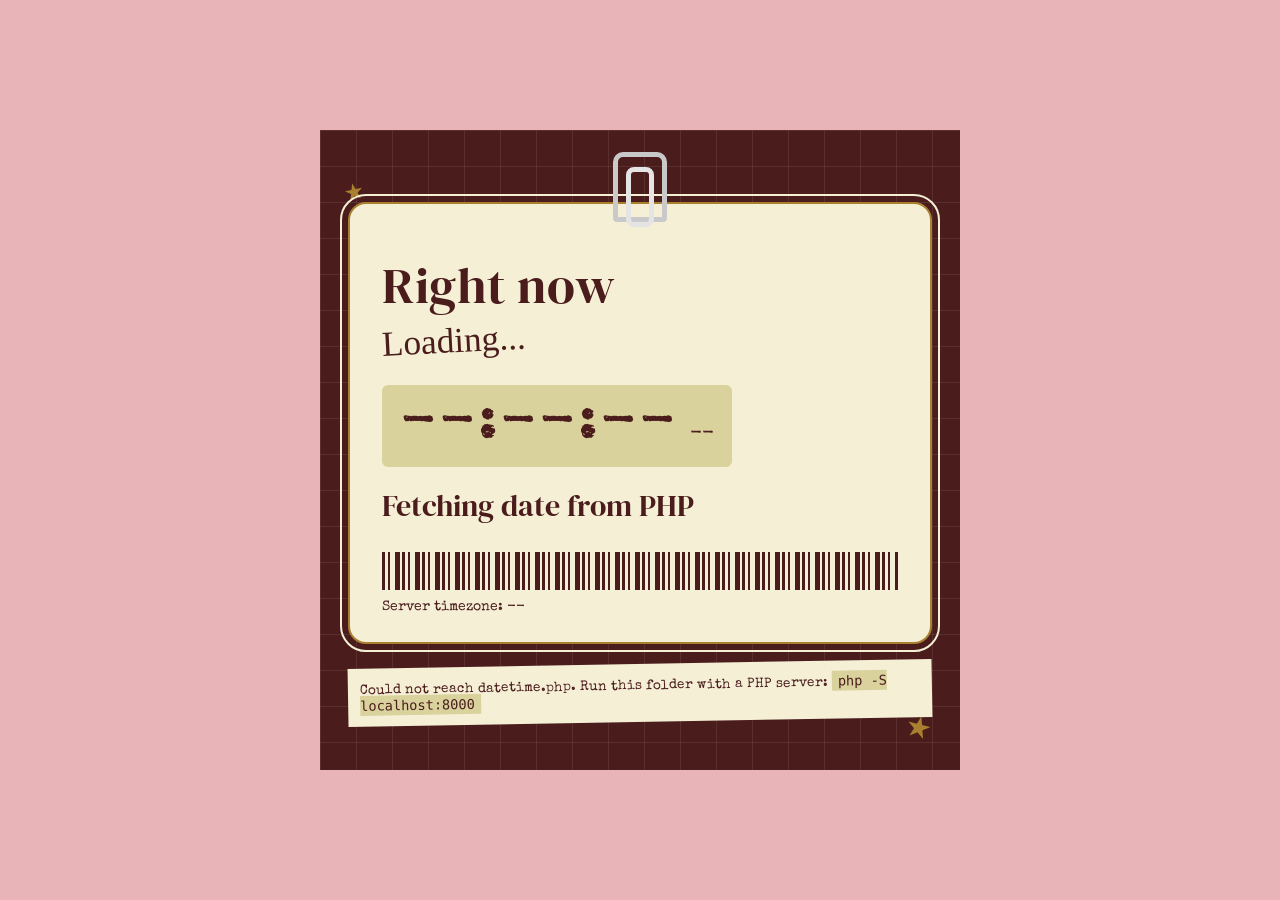
==== index.html @ 3e17e23e "Add PHP date, time and day display" ====
<!DOCTYPE html>
<html lang="en">
<head>
  <meta charset="UTF-8">
  <meta name="viewport" content="width=device-width, initial-scale=1.0">
  <title>Date, Time and Day | PHP</title>
  <link rel="preconnect" href="https://fonts.googleapis.com">
  <link rel="preconnect" href="https://fonts.gstatic.com" crossorigin>
  <link href="https://fonts.googleapis.com/css2?family=DM+Serif+Display&family=Homemade+Apple&family=Special+Elite&display=swap" rel="stylesheet">
  <link rel="stylesheet" href="style.css">
</head>
<body>
  <main class="board">
    <div class="clip" aria-hidden="true"></div>
    <span class="star s1" aria-hidden="true">&#9733;</span>
    <span class="star s2" aria-hidden="true">&#9733;</span>

    <section class="card" aria-live="polite">
      <h1>Right now</h1>
      <p class="script" id="day">Loading...</p>

      <div class="time">
        <span id="time">--:--:--</span>
        <span id="meridiem">--</span>
      </div>

      <p class="date" id="date">Fetching date from PHP</p>

      <div class="barcode" aria-hidden="true"></div>
      <p class="zone">Server timezone: <span id="zone">--</span></p>
    </section>

    <p class="note" id="error" hidden>
      Could not reach datetime.php. Run this folder with a PHP server:
      <code>php -S localhost:8000</code>
    </p>
  </main>

  <script src="script.js"></script>
</body>
</html>
---- style.css ----
:root {
  --pink: #e8b4b8;
  --brown: #4a1c1c;
  --cream: #f5efd6;
  --tan: #d9d29d;
  --gold: #a8802f;
}

* { box-sizing: border-box; margin: 0; padding: 0; }

body {
  min-height: 100vh;
  display: grid;
  place-items: center;
  padding: 24px;
  background: var(--pink);
  font-family: 'Special Elite', 'Courier New', monospace;
  color: var(--brown);
}

/* Brown grid board, like the portfolio cover */
.board {
  position: relative;
  width: min(640px, 100%);
  padding: 72px 28px 48px;
  background-color: var(--brown);
  background-image:
    linear-gradient(rgba(255,255,255,.08) 1px, transparent 1px),
    linear-gradient(90deg, rgba(255,255,255,.08) 1px, transparent 1px);
  background-size: 36px 36px;
}

/* Paper clip */
.clip {
  position: absolute;
  top: 22px; left: 50%;
  width: 54px; height: 70px;
  transform: translateX(-50%);
  border: 5px solid #c9c9c9;
  border-radius: 10px 10px 4px 4px;
  z-index: 3;
}
.clip::after {
  content: "";
  position: absolute;
  inset: 10px 8px -10px;
  border: 5px solid #e4e4e4;
  border-radius: 8px;
}

.star { position: absolute; color: var(--gold); font-size: 2rem; }
.s1 { top: 40px; left: 24px; transform: rotate(-12deg); }
.s2 { bottom: 20px; right: 28px; font-size: 2.6rem; transform: rotate(14deg); }

/* ID card */
.card {
  position: relative;
  background: var(--cream);
  border: 2px solid var(--gold);
  border-radius: 18px;
  outline: 2px solid var(--cream);
  outline-offset: 6px;
  padding: 56px 32px 28px;
  text-align: left;
}

h1 {
  font-family: 'DM Serif Display', Georgia, serif;
  font-weight: 400;
  font-size: clamp(2rem, 8vw, 3.2rem);
  line-height: 1;
  letter-spacing: .5px;
}

.script {
  font-family: 'Homemade Apple', cursive;
  font-size: clamp(1.5rem, 6vw, 2.2rem);
  margin: 14px 0 20px;
  transform: rotate(-3deg);
  transform-origin: left;
}

.time {
  display: inline-flex;
  align-items: baseline;
  gap: 12px;
  padding: 12px 18px;
  background: var(--tan);
  border-radius: 6px;
  font-variant-numeric: tabular-nums;
}
#time { font-size: clamp(2rem, 9vw, 3.6rem); letter-spacing: 2px; }
#meridiem { font-size: 1.2rem; }

.date {
  margin-top: 18px;
  font-family: 'DM Serif Display', Georgia, serif;
  font-size: clamp(1.3rem, 5vw, 1.9rem);
}

/* Barcode strip */
.barcode {
  height: 38px;
  margin: 26px 0 10px;
  background: repeating-linear-gradient(
    90deg,
    var(--brown) 0 3px, transparent 3px 6px,
    var(--brown) 6px 8px, transparent 8px 13px,
    var(--brown) 13px 18px, transparent 18px 20px
  );
}

.zone { font-size: .85rem; }

.note {
  margin-top: 20px;
  padding: 12px;
  background: var(--cream);
  font-size: .85rem;
  transform: rotate(-1deg);
}
.note code { background: var(--tan); padding: 2px 6px; }

@media (max-width: 480px) {
  .card { padding: 48px 20px 22px; }
}
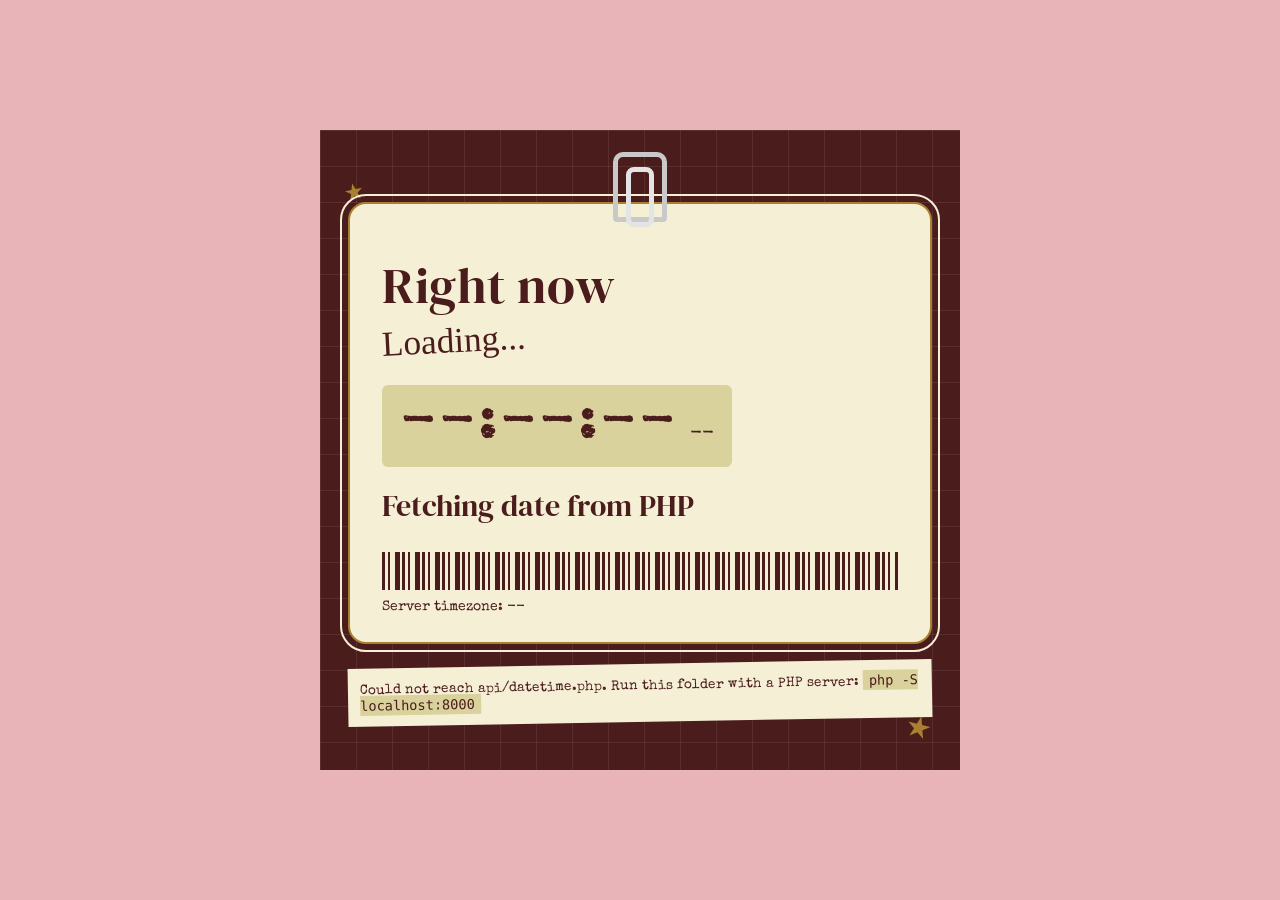
==== commit 29ce6e49: "Add PHP date, time and day display with Vercel PHP runtime" ====
--- a/index.html
+++ b/index.html
@@ -31,11 +31,11 @@
     </section>
 
     <p class="note" id="error" hidden>
-      Could not reach datetime.php. Run this folder with a PHP server:
+      Could not reach api/datetime.php. Run this folder with a PHP server:
       <code>php -S localhost:8000</code>
     </p>
   </main>
 
   <script src="script.js"></script>
 </body>
-</html>+</html>
--- a/style.css
+++ b/style.css
@@ -123,4 +123,4 @@
 
 @media (max-width: 480px) {
   .card { padding: 48px 20px 22px; }
-}+}
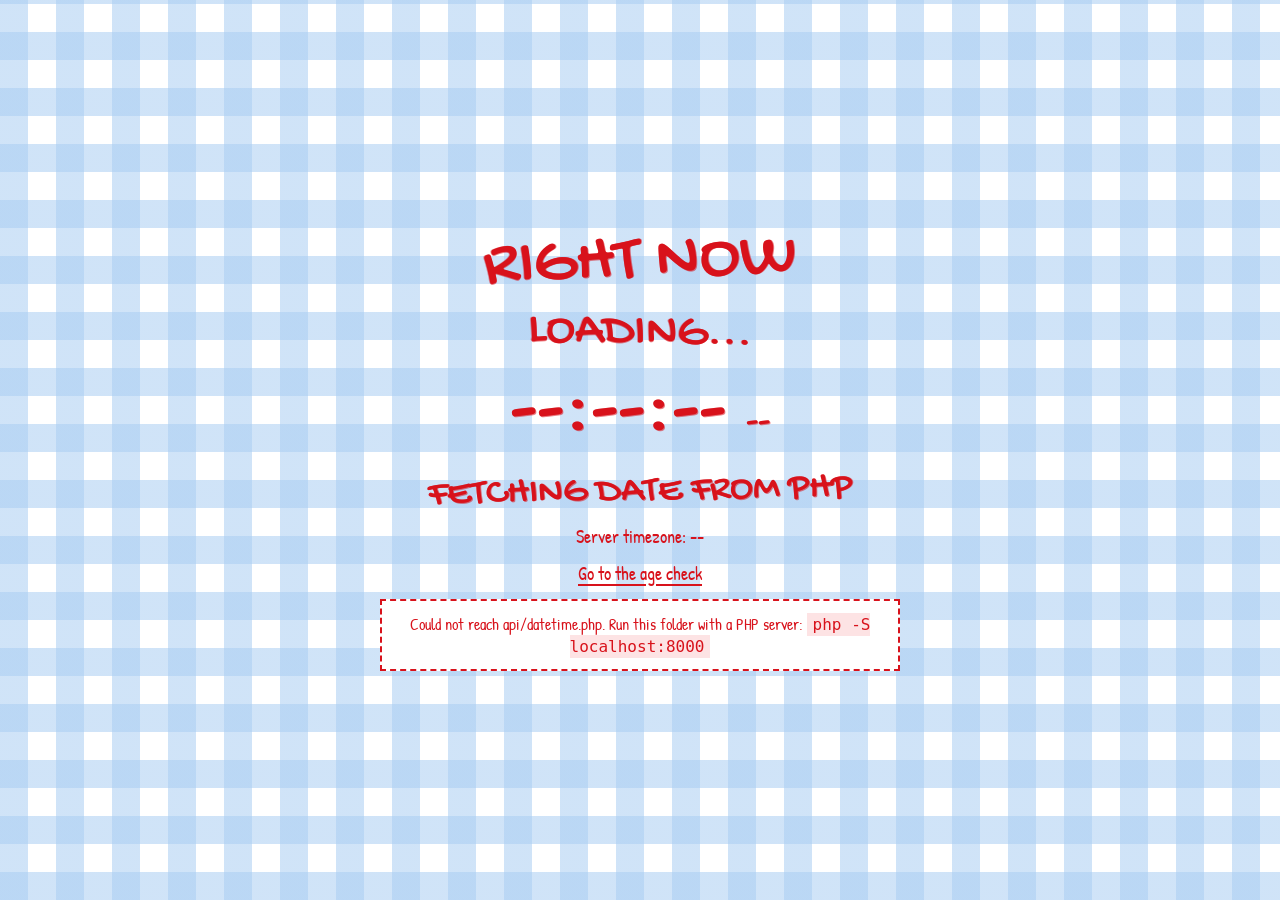
==== commit 5ff680e5: "Add age check and restyle with gingham aesthetic" ====
--- a/index.html
+++ b/index.html
@@ -6,36 +6,22 @@
   <title>Date, Time and Day | PHP</title>
   <link rel="preconnect" href="https://fonts.googleapis.com">
   <link rel="preconnect" href="https://fonts.gstatic.com" crossorigin>
-  <link href="https://fonts.googleapis.com/css2?family=DM+Serif+Display&family=Homemade+Apple&family=Special+Elite&display=swap" rel="stylesheet">
+  <link href="https://fonts.googleapis.com/css2?family=Gochi+Hand&family=Patrick+Hand&display=swap" rel="stylesheet">
   <link rel="stylesheet" href="style.css">
 </head>
 <body>
-  <main class="board">
-    <div class="clip" aria-hidden="true"></div>
-    <span class="star s1" aria-hidden="true">&#9733;</span>
-    <span class="star s2" aria-hidden="true">&#9733;</span>
-
-    <section class="card" aria-live="polite">
-      <h1>Right now</h1>
-      <p class="script" id="day">Loading...</p>
-
-      <div class="time">
-        <span id="time">--:--:--</span>
-        <span id="meridiem">--</span>
-      </div>
-
-      <p class="date" id="date">Fetching date from PHP</p>
-
-      <div class="barcode" aria-hidden="true"></div>
-      <p class="zone">Server timezone: <span id="zone">--</span></p>
-    </section>
-
+  <main class="stage" aria-live="polite">
+    <h1>Right now</h1>
+    <p class="day" id="day">Loading...</p>
+    <p class="clock"><span id="time">--:--:--</span> <span class="ampm" id="meridiem">--</span></p>
+    <p class="date" id="date">Fetching date from PHP</p>
+    <p class="small">Server timezone: <span id="zone">--</span></p>
+    <p class="small"><a href="age.html">Go to the age check</a></p>
     <p class="note" id="error" hidden>
       Could not reach api/datetime.php. Run this folder with a PHP server:
       <code>php -S localhost:8000</code>
     </p>
   </main>
-
   <script src="script.js"></script>
 </body>
 </html>
--- a/style.css
+++ b/style.css
@@ -1,126 +1,111 @@
 :root {
-  --pink: #e8b4b8;
-  --brown: #4a1c1c;
-  --cream: #f5efd6;
-  --tan: #d9d29d;
-  --gold: #a8802f;
+  --red: #d8121b;
+  --blue: #a9cdf2;
+  --white: #ffffff;
 }
 
 * { box-sizing: border-box; margin: 0; padding: 0; }
 
+/* Blue gingham: two translucent stripe layers cross over a white base */
 body {
   min-height: 100vh;
   display: grid;
   place-items: center;
-  padding: 24px;
-  background: var(--pink);
-  font-family: 'Special Elite', 'Courier New', monospace;
-  color: var(--brown);
+  padding: 32px 20px;
+  background-color: var(--white);
+  background-image:
+    repeating-linear-gradient(0deg,  rgba(169,205,242,.55) 0 28px, transparent 28px 56px),
+    repeating-linear-gradient(90deg, rgba(169,205,242,.55) 0 28px, transparent 28px 56px);
+  font-family: 'Patrick Hand', 'Comic Sans MS', cursive;
+  font-size: 1.25rem;
+  color: var(--red);
 }
 
-/* Brown grid board, like the portfolio cover */
-.board {
-  position: relative;
-  width: min(640px, 100%);
-  padding: 72px 28px 48px;
-  background-color: var(--brown);
-  background-image:
-    linear-gradient(rgba(255,255,255,.08) 1px, transparent 1px),
-    linear-gradient(90deg, rgba(255,255,255,.08) 1px, transparent 1px);
-  background-size: 36px 36px;
+.stage {
+  width: min(520px, 100%);
+  text-align: center;
+  display: grid;
+  gap: 14px;
+  justify-items: center;
 }
 
-/* Paper clip */
-.clip {
-  position: absolute;
-  top: 22px; left: 50%;
-  width: 54px; height: 70px;
-  transform: translateX(-50%);
-  border: 5px solid #c9c9c9;
-  border-radius: 10px 10px 4px 4px;
-  z-index: 3;
-}
-.clip::after {
-  content: "";
-  position: absolute;
-  inset: 10px 8px -10px;
-  border: 5px solid #e4e4e4;
-  border-radius: 8px;
+/* Crayon-style red headings */
+h1, .day, .clock, .date, .result, button {
+  font-family: 'Gochi Hand', 'Comic Sans MS', cursive;
+  font-weight: 400;
+  text-transform: uppercase;
+  line-height: 1;
+  text-shadow: .5px .5px 0 rgba(216,18,27,.55), -.5px 0 0 rgba(216,18,27,.4);
 }
 
-.star { position: absolute; color: var(--gold); font-size: 2rem; }
-.s1 { top: 40px; left: 24px; transform: rotate(-12deg); }
-.s2 { bottom: 20px; right: 28px; font-size: 2.6rem; transform: rotate(14deg); }
+h1 { font-size: clamp(2.4rem, 11vw, 4.2rem); transform: rotate(-2deg); }
+.day { font-size: clamp(1.8rem, 8vw, 3rem); transform: rotate(1.5deg); }
 
-/* ID card */
-.card {
-  position: relative;
-  background: var(--cream);
-  border: 2px solid var(--gold);
-  border-radius: 18px;
-  outline: 2px solid var(--cream);
-  outline-offset: 6px;
-  padding: 56px 32px 28px;
-  text-align: left;
+.clock { font-size: clamp(2.6rem, 14vw, 5.4rem); font-variant-numeric: tabular-nums; }
+.ampm { font-size: .45em; }
+
+.date { font-size: clamp(1.5rem, 6vw, 2.4rem); transform: rotate(-1deg); }
+
+.small { font-size: 1.1rem; }
+
+a { color: var(--red); text-decoration-thickness: 2px; text-underline-offset: 4px; }
+a:focus-visible, input:focus-visible, button:focus-visible {
+  outline: 3px solid var(--red);
+  outline-offset: 3px;
 }
 
-h1 {
-  font-family: 'DM Serif Display', Georgia, serif;
-  font-weight: 400;
-  font-size: clamp(2rem, 8vw, 3.2rem);
-  line-height: 1;
-  letter-spacing: .5px;
+/* Form */
+form {
+  width: 100%;
+  display: grid;
+  gap: 6px;
+  text-align: left;
+  padding: 22px;
+  background: rgba(255,255,255,.92);
+  border: 3px solid var(--red);
+  border-radius: 14px 6px 16px 8px;
+  transform: rotate(.6deg);
 }
+label { font-size: 1.15rem; }
+input {
+  width: 100%;
+  padding: 10px 12px;
+  margin-bottom: 10px;
+  font: inherit;
+  color: var(--red);
+  background: var(--white);
+  border: 2px solid var(--red);
+  border-radius: 8px 4px 9px 5px;
+}
+input::placeholder { color: rgba(216,18,27,.5); }
 
-.script {
-  font-family: 'Homemade Apple', cursive;
-  font-size: clamp(1.5rem, 6vw, 2.2rem);
-  margin: 14px 0 20px;
-  transform: rotate(-3deg);
-  transform-origin: left;
+button {
+  margin-top: 4px;
+  padding: 12px;
+  font-size: 1.6rem;
+  color: var(--white);
+  background: var(--red);
+  border: 0;
+  border-radius: 6px 12px 6px 10px;
+  cursor: pointer;
 }
+button:hover { background: #b50e16; }
 
-.time {
-  display: inline-flex;
-  align-items: baseline;
-  gap: 12px;
-  padding: 12px 18px;
-  background: var(--tan);
-  border-radius: 6px;
-  font-variant-numeric: tabular-nums;
+/* Result messages */
+.result {
+  width: 100%;
+  padding: 20px 18px;
+  font-size: clamp(1.6rem, 7vw, 2.6rem);
+  line-height: 1.15;
+  border-radius: 14px 6px 16px 8px;
 }
-#time { font-size: clamp(2rem, 9vw, 3.6rem); letter-spacing: 2px; }
-#meridiem { font-size: 1.2rem; }
-
-.date {
-  margin-top: 18px;
-  font-family: 'DM Serif Display', Georgia, serif;
-  font-size: clamp(1.3rem, 5vw, 1.9rem);
-}
-
-/* Barcode strip */
-.barcode {
-  height: 38px;
-  margin: 26px 0 10px;
-  background: repeating-linear-gradient(
-    90deg,
-    var(--brown) 0 3px, transparent 3px 6px,
-    var(--brown) 6px 8px, transparent 8px 13px,
-    var(--brown) 13px 18px, transparent 18px 20px
-  );
-}
-
-.zone { font-size: .85rem; }
+.result.granted { background: rgba(255,255,255,.92); border: 3px solid var(--red); }
+.result.denied  { background: var(--red); color: var(--white); text-shadow: none; }
 
 .note {
-  margin-top: 20px;
   padding: 12px;
-  background: var(--cream);
-  font-size: .85rem;
-  transform: rotate(-1deg);
+  font-size: 1rem;
+  background: var(--white);
+  border: 2px dashed var(--red);
 }
-.note code { background: var(--tan); padding: 2px 6px; }
-
-@media (max-width: 480px) {
-  .card { padding: 48px 20px 22px; }
-}
+.note code { background: #fde3e4; padding: 2px 6px; }
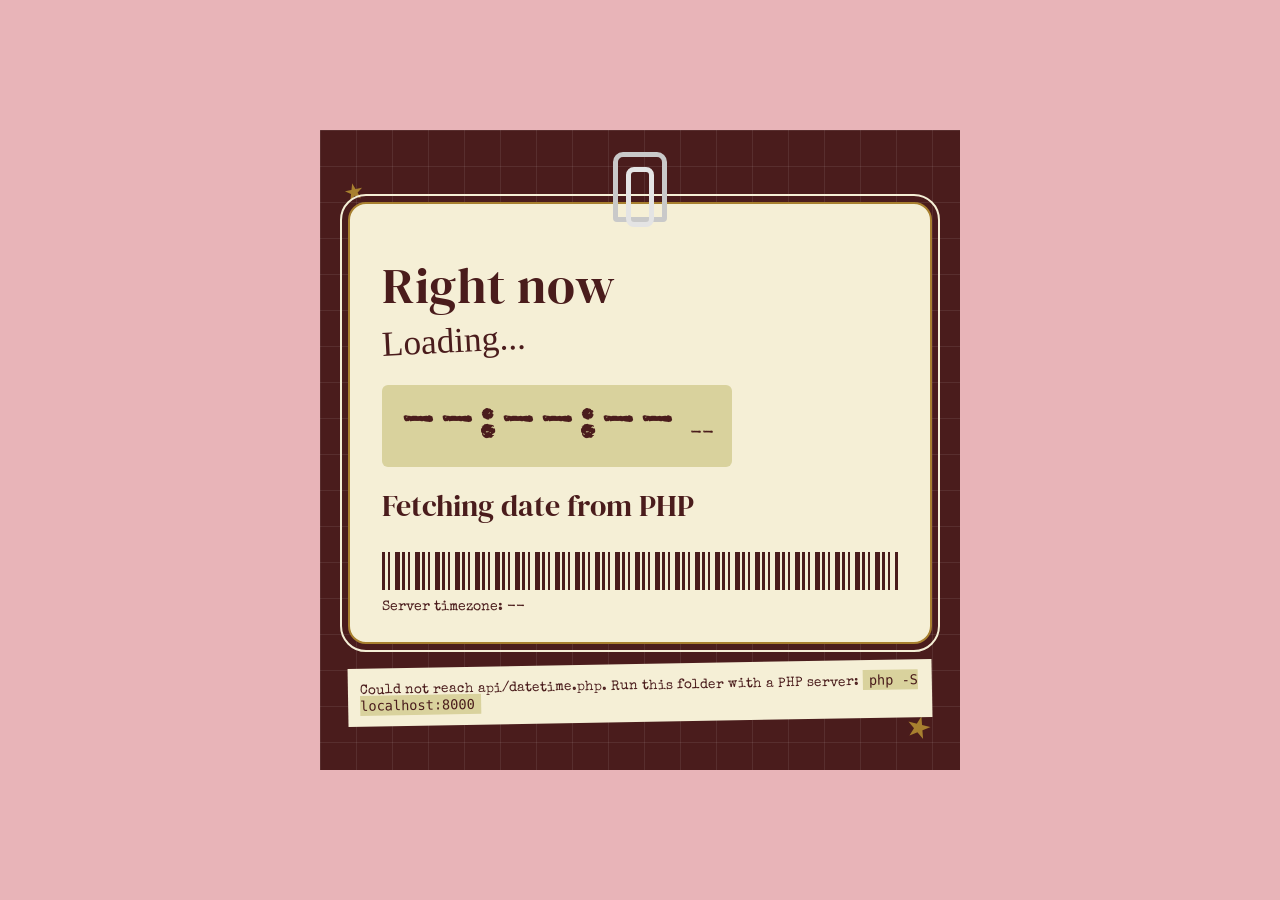
==== commit 83f4e38e: "Revert "Add age check and restyle with gingham aesthetic" This reverts commit 5ff680e5ef64ed9dc6be97" ====
--- a/index.html
+++ b/index.html
@@ -6,22 +6,36 @@
   <title>Date, Time and Day | PHP</title>
   <link rel="preconnect" href="https://fonts.googleapis.com">
   <link rel="preconnect" href="https://fonts.gstatic.com" crossorigin>
-  <link href="https://fonts.googleapis.com/css2?family=Gochi+Hand&family=Patrick+Hand&display=swap" rel="stylesheet">
+  <link href="https://fonts.googleapis.com/css2?family=DM+Serif+Display&family=Homemade+Apple&family=Special+Elite&display=swap" rel="stylesheet">
   <link rel="stylesheet" href="style.css">
 </head>
 <body>
-  <main class="stage" aria-live="polite">
-    <h1>Right now</h1>
-    <p class="day" id="day">Loading...</p>
-    <p class="clock"><span id="time">--:--:--</span> <span class="ampm" id="meridiem">--</span></p>
-    <p class="date" id="date">Fetching date from PHP</p>
-    <p class="small">Server timezone: <span id="zone">--</span></p>
-    <p class="small"><a href="age.html">Go to the age check</a></p>
+  <main class="board">
+    <div class="clip" aria-hidden="true"></div>
+    <span class="star s1" aria-hidden="true">&#9733;</span>
+    <span class="star s2" aria-hidden="true">&#9733;</span>
+
+    <section class="card" aria-live="polite">
+      <h1>Right now</h1>
+      <p class="script" id="day">Loading...</p>
+
+      <div class="time">
+        <span id="time">--:--:--</span>
+        <span id="meridiem">--</span>
+      </div>
+
+      <p class="date" id="date">Fetching date from PHP</p>
+
+      <div class="barcode" aria-hidden="true"></div>
+      <p class="zone">Server timezone: <span id="zone">--</span></p>
+    </section>
+
     <p class="note" id="error" hidden>
       Could not reach api/datetime.php. Run this folder with a PHP server:
       <code>php -S localhost:8000</code>
     </p>
   </main>
+
   <script src="script.js"></script>
 </body>
 </html>
--- a/style.css
+++ b/style.css
@@ -1,111 +1,126 @@
 :root {
-  --red: #d8121b;
-  --blue: #a9cdf2;
-  --white: #ffffff;
+  --pink: #e8b4b8;
+  --brown: #4a1c1c;
+  --cream: #f5efd6;
+  --tan: #d9d29d;
+  --gold: #a8802f;
 }
 
 * { box-sizing: border-box; margin: 0; padding: 0; }
 
-/* Blue gingham: two translucent stripe layers cross over a white base */
 body {
   min-height: 100vh;
   display: grid;
   place-items: center;
-  padding: 32px 20px;
-  background-color: var(--white);
-  background-image:
-    repeating-linear-gradient(0deg,  rgba(169,205,242,.55) 0 28px, transparent 28px 56px),
-    repeating-linear-gradient(90deg, rgba(169,205,242,.55) 0 28px, transparent 28px 56px);
-  font-family: 'Patrick Hand', 'Comic Sans MS', cursive;
-  font-size: 1.25rem;
-  color: var(--red);
+  padding: 24px;
+  background: var(--pink);
+  font-family: 'Special Elite', 'Courier New', monospace;
+  color: var(--brown);
 }
 
-.stage {
-  width: min(520px, 100%);
-  text-align: center;
-  display: grid;
-  gap: 14px;
-  justify-items: center;
+/* Brown grid board, like the portfolio cover */
+.board {
+  position: relative;
+  width: min(640px, 100%);
+  padding: 72px 28px 48px;
+  background-color: var(--brown);
+  background-image:
+    linear-gradient(rgba(255,255,255,.08) 1px, transparent 1px),
+    linear-gradient(90deg, rgba(255,255,255,.08) 1px, transparent 1px);
+  background-size: 36px 36px;
 }
 
-/* Crayon-style red headings */
-h1, .day, .clock, .date, .result, button {
-  font-family: 'Gochi Hand', 'Comic Sans MS', cursive;
-  font-weight: 400;
-  text-transform: uppercase;
-  line-height: 1;
-  text-shadow: .5px .5px 0 rgba(216,18,27,.55), -.5px 0 0 rgba(216,18,27,.4);
+/* Paper clip */
+.clip {
+  position: absolute;
+  top: 22px; left: 50%;
+  width: 54px; height: 70px;
+  transform: translateX(-50%);
+  border: 5px solid #c9c9c9;
+  border-radius: 10px 10px 4px 4px;
+  z-index: 3;
+}
+.clip::after {
+  content: "";
+  position: absolute;
+  inset: 10px 8px -10px;
+  border: 5px solid #e4e4e4;
+  border-radius: 8px;
 }
 
-h1 { font-size: clamp(2.4rem, 11vw, 4.2rem); transform: rotate(-2deg); }
-.day { font-size: clamp(1.8rem, 8vw, 3rem); transform: rotate(1.5deg); }
+.star { position: absolute; color: var(--gold); font-size: 2rem; }
+.s1 { top: 40px; left: 24px; transform: rotate(-12deg); }
+.s2 { bottom: 20px; right: 28px; font-size: 2.6rem; transform: rotate(14deg); }
 
-.clock { font-size: clamp(2.6rem, 14vw, 5.4rem); font-variant-numeric: tabular-nums; }
-.ampm { font-size: .45em; }
-
-.date { font-size: clamp(1.5rem, 6vw, 2.4rem); transform: rotate(-1deg); }
-
-.small { font-size: 1.1rem; }
-
-a { color: var(--red); text-decoration-thickness: 2px; text-underline-offset: 4px; }
-a:focus-visible, input:focus-visible, button:focus-visible {
-  outline: 3px solid var(--red);
-  outline-offset: 3px;
+/* ID card */
+.card {
+  position: relative;
+  background: var(--cream);
+  border: 2px solid var(--gold);
+  border-radius: 18px;
+  outline: 2px solid var(--cream);
+  outline-offset: 6px;
+  padding: 56px 32px 28px;
+  text-align: left;
 }
 
-/* Form */
-form {
-  width: 100%;
-  display: grid;
-  gap: 6px;
-  text-align: left;
-  padding: 22px;
-  background: rgba(255,255,255,.92);
-  border: 3px solid var(--red);
-  border-radius: 14px 6px 16px 8px;
-  transform: rotate(.6deg);
+h1 {
+  font-family: 'DM Serif Display', Georgia, serif;
+  font-weight: 400;
+  font-size: clamp(2rem, 8vw, 3.2rem);
+  line-height: 1;
+  letter-spacing: .5px;
 }
-label { font-size: 1.15rem; }
-input {
-  width: 100%;
-  padding: 10px 12px;
-  margin-bottom: 10px;
-  font: inherit;
-  color: var(--red);
-  background: var(--white);
-  border: 2px solid var(--red);
-  border-radius: 8px 4px 9px 5px;
+
+.script {
+  font-family: 'Homemade Apple', cursive;
+  font-size: clamp(1.5rem, 6vw, 2.2rem);
+  margin: 14px 0 20px;
+  transform: rotate(-3deg);
+  transform-origin: left;
 }
-input::placeholder { color: rgba(216,18,27,.5); }
 
-button {
-  margin-top: 4px;
-  padding: 12px;
-  font-size: 1.6rem;
-  color: var(--white);
-  background: var(--red);
-  border: 0;
-  border-radius: 6px 12px 6px 10px;
-  cursor: pointer;
+.time {
+  display: inline-flex;
+  align-items: baseline;
+  gap: 12px;
+  padding: 12px 18px;
+  background: var(--tan);
+  border-radius: 6px;
+  font-variant-numeric: tabular-nums;
 }
-button:hover { background: #b50e16; }
+#time { font-size: clamp(2rem, 9vw, 3.6rem); letter-spacing: 2px; }
+#meridiem { font-size: 1.2rem; }
 
-/* Result messages */
-.result {
-  width: 100%;
-  padding: 20px 18px;
-  font-size: clamp(1.6rem, 7vw, 2.6rem);
-  line-height: 1.15;
-  border-radius: 14px 6px 16px 8px;
+.date {
+  margin-top: 18px;
+  font-family: 'DM Serif Display', Georgia, serif;
+  font-size: clamp(1.3rem, 5vw, 1.9rem);
 }
-.result.granted { background: rgba(255,255,255,.92); border: 3px solid var(--red); }
-.result.denied  { background: var(--red); color: var(--white); text-shadow: none; }
+
+/* Barcode strip */
+.barcode {
+  height: 38px;
+  margin: 26px 0 10px;
+  background: repeating-linear-gradient(
+    90deg,
+    var(--brown) 0 3px, transparent 3px 6px,
+    var(--brown) 6px 8px, transparent 8px 13px,
+    var(--brown) 13px 18px, transparent 18px 20px
+  );
+}
+
+.zone { font-size: .85rem; }
 
 .note {
+  margin-top: 20px;
   padding: 12px;
-  font-size: 1rem;
-  background: var(--white);
-  border: 2px dashed var(--red);
+  background: var(--cream);
+  font-size: .85rem;
+  transform: rotate(-1deg);
 }
-.note code { background: #fde3e4; padding: 2px 6px; }
+.note code { background: var(--tan); padding: 2px 6px; }
+
+@media (max-width: 480px) {
+  .card { padding: 48px 20px 22px; }
+}
